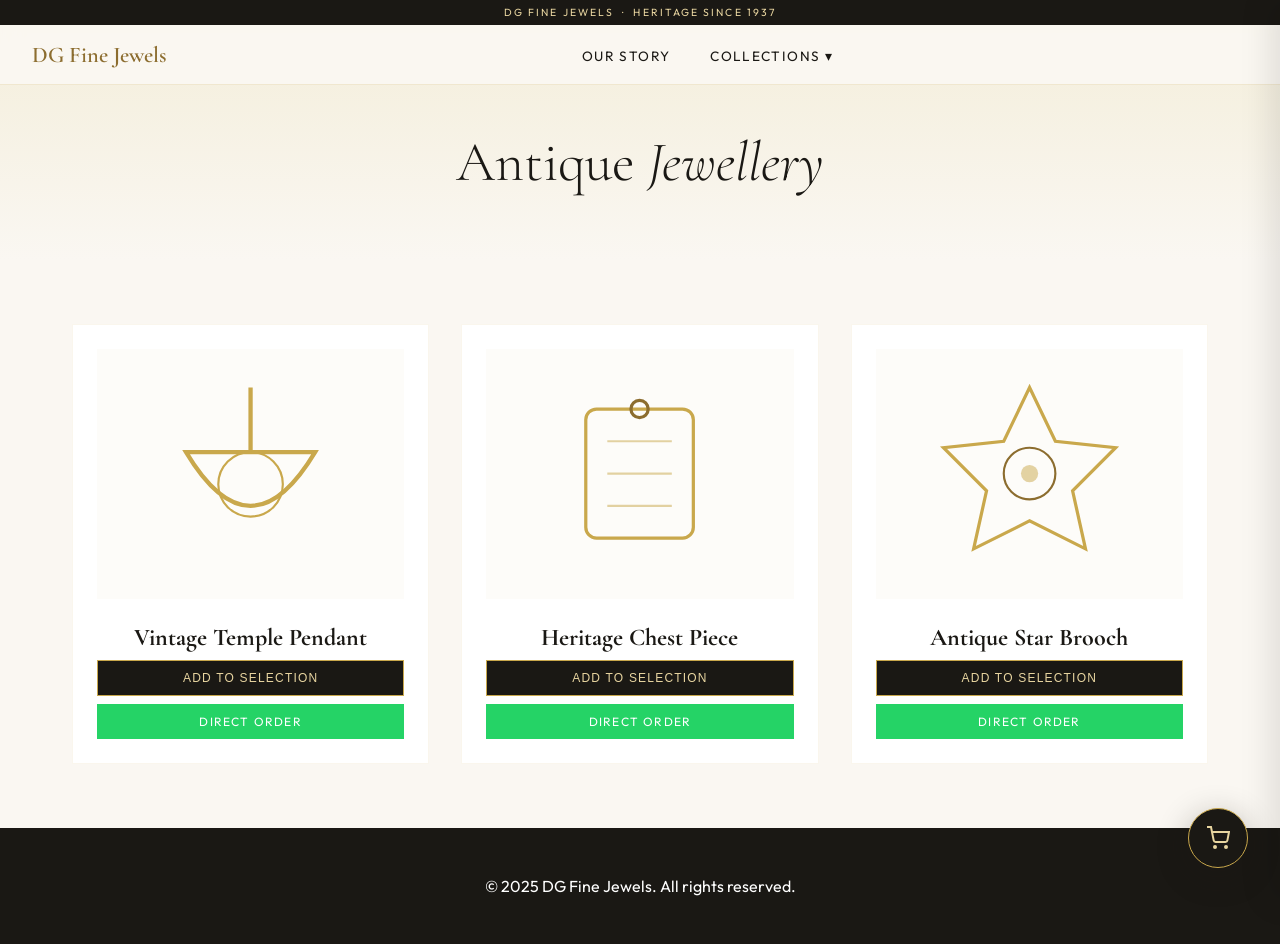
==== antique-jewellery.html @ 2419c7b4 "Initial commit" ====
<!DOCTYPE html>
<html lang="en">
<head>
  <meta charset="UTF-8">
  <meta name="viewport" content="width=device-width, initial-scale=1.0">
  <title>Antique Jewellery Collection - DG Fine Jewels</title>
  <link href="https://fonts.googleapis.com/css2?family=Cormorant+Garamond:ital,wght@0,300;0,400;0,600;1,300;1,400&family=Outfit:wght@300;400;500;600&display=swap" rel="stylesheet">
  <link rel="stylesheet" href="cart.css">
  <style>
    :root { --gold: #C9A84C; --gold-light: #E8D5A0; --gold-dark: #8C6D2F; --ivory: #FAF7F2; --charcoal: #1A1814; --warm-gray: #7A7570; --border-color: rgba(201,168,76,0.2); }
    * { margin: 0; padding: 0; box-sizing: border-box; }
    body { font-family: 'Outfit', sans-serif; background: var(--ivory); color: var(--charcoal); }
    header { position: fixed; top: 0; width: 100%; z-index: 1000; background: rgba(250, 247, 242, 0.95); backdrop-filter: blur(10px); border-bottom: 1px solid var(--border-color); }
    .top-banner { background: var(--charcoal); color: var(--gold-light); font-size: 0.65rem; text-align: center; padding: 6px 0; letter-spacing: 0.2em; text-transform: uppercase; }
    nav { max-width: 1400px; margin: 0 auto; padding: 1rem 2rem; display: flex; align-items: center; justify-content: space-between; }
    .nav-logo-wrap { display: flex; align-items: center; gap: 1rem; text-decoration: none; }
    .nav-logo-name { font-family: 'Cormorant Garamond', serif; font-size: 1.4rem; font-weight: 600; color: var(--gold-dark); }
    .nav-links { display: flex; list-style: none; gap: 2.5rem; align-items: center; }
    .nav-links a { text-decoration: none; color: var(--charcoal); font-size: 0.85rem; letter-spacing: 0.1em; text-transform: uppercase; }
    .dropdown { position: relative; display: inline-block; }
    .dropdown-content { display: none; position: absolute; background: white; min-width: 200px; box-shadow: 0px 8px 16px rgba(0,0,0,0.1); z-index: 1; top: 100%; border-top: 2px solid var(--gold); }
    .dropdown:hover .dropdown-content { display: block; }
    .dropdown-content a { color: var(--charcoal); padding: 12px 16px; text-decoration: none; display: block; font-size: 0.8rem; }
    .nav-actions { display: flex; align-items: center; gap: 1.5rem; }
    .category-hero { padding: 8rem 2rem 4rem; text-align: center; background: linear-gradient(to bottom, #f3edd8 0%, var(--ivory) 100%); }
    .category-hero h1 { font-family: 'Cormorant Garamond', serif; font-size: 3.5rem; font-weight: 300; }
    .collection-container { max-width: 1200px; margin: 0 auto; padding: 4rem 2rem; }
    .product-grid { display: grid; grid-template-columns: repeat(auto-fill, minmax(280px, 1fr)); gap: 2rem; }
    .product-card { background: white; border: 1px solid rgba(201,168,76,0.1); padding: 1.5rem; text-align: center; transition: transform 0.3s, box-shadow 0.3s; }
    .product-card:hover { transform: translateY(-8px); box-shadow: 0 16px 40px rgba(0,0,0,0.06); }
    .product-image { height: 250px; background: #fdfcf9; display: flex; align-items: center; justify-content: center; margin-bottom: 1.5rem; }
    .product-image svg { width: 70%; height: auto; }
    .product-title { font-family: 'Cormorant Garamond', serif; font-size: 1.5rem; margin-bottom: 0.5rem; }
    .product-actions { display: flex; flex-direction: column; gap: 0.5rem; }
    .btn-cart { background: var(--charcoal); color: var(--gold-light); border: 1px solid var(--gold); padding: 10px; cursor: pointer; font-size: 0.75rem; text-transform: uppercase; letter-spacing: 0.1em; transition: 0.3s; }
    .btn-cart:hover { background: var(--gold-dark); color: white; }
    .btn-wa { background: #25D366; color: white; text-decoration: none; padding: 10px; display: flex; align-items: center; justify-content: center; gap: 6px; font-size: 0.75rem; text-transform: uppercase; letter-spacing: 0.1em; }
    footer { background: var(--charcoal); color: white; padding: 3rem 2rem; text-align: center; }
  </style>
</head>
<body>
  <header>
    <div class="top-banner">DG Fine Jewels &nbsp;·&nbsp; Heritage Since 1937</div>
    <nav>
      <a class="nav-logo-wrap" href="index.html">
        <div class="nav-logo-name">DG Fine Jewels</div>
      </a>
      <ul class="nav-links">
        <li><a href="index.html#about">Our Story</a></li>
        <li class="dropdown">
          <a href="#">Collections ▾</a>
          <div class="dropdown-content">
            <a href="earrings.html">Earrings</a>
            <a href="necklaces.html">Necklaces</a>
            <a href="mangalsutras.html">Mangalsutras</a>
            <a href="bracelets.html">Bracelets</a>
            <a href="bangles.html">Bangles</a>
            <a href="antique-jewellery.html">Antique Jewellery</a>
          </div>
        </li>
      </ul>
      <div class="nav-actions"><div id="cart-icon-container"></div></div>
    </nav>
  </header>
  <section class="category-hero">
    <h1>Antique <em>Jewellery</em></h1>
  </section>
  <div class="collection-container">
    <div class="product-grid">

      <div class="product-card">
        <div class="product-image">
          <svg id="aj001-svg" viewBox="0 0 100 100" width="80"><path d="M50 10 L50 40 M20 40 Q50 90 80 40 Z" fill="none" stroke="#C9A84C" stroke-width="2"/><circle cx="50" cy="55" r="15" fill="none" stroke="#C9A84C" stroke-width="1"/></svg>
        </div>
        <h2 class="product-title">Vintage Temple Pendant</h2>
        <div class="product-actions">
          <button class="btn-cart" onclick="jewelleryCart.addItem({id:'AJ001', name:'Vintage Temple Pendant', category:'Antique Jewellery', imageHTML: document.getElementById('aj001-svg').outerHTML})">Add to Selection</button>
          <a href="https://wa.me/919820160597?text=Hi%2C%20I%20am%20interested%20in%20AJ001%20(Vintage%20Temple%20Pendant)." target="_blank" class="btn-wa">Direct Order</a>
        </div>
      </div>

      <div class="product-card">
        <div class="product-image">
          <svg id="aj002-svg" viewBox="0 0 100 100" width="80"><rect x="25" y="20" width="50" height="60" rx="5" fill="none" stroke="#C9A84C" stroke-width="1.5"/><path d="M35 35 L65 35 M35 50 L65 50 M35 65 L65 65" stroke="#C9A84C" stroke-width="1" opacity="0.5"/><circle cx="50" cy="20" r="4" fill="none" stroke="#8C6D2F" stroke-width="1.5"/></svg>
        </div>
        <h2 class="product-title">Heritage Chest Piece</h2>
        <div class="product-actions">
          <button class="btn-cart" onclick="jewelleryCart.addItem({id:'AJ002', name:'Heritage Chest Piece', category:'Antique Jewellery', imageHTML: document.getElementById('aj002-svg').outerHTML})">Add to Selection</button>
          <a href="https://wa.me/919820160597?text=Hi%2C%20I%20am%20interested%20in%20AJ002%20(Heritage%20Chest%20Piece)." target="_blank" class="btn-wa">Direct Order</a>
        </div>
      </div>

      <div class="product-card">
        <div class="product-image">
          <svg id="aj003-svg" viewBox="0 0 100 100" width="80"><polygon points="50,10 62,35 90,38 70,58 76,85 50,72 24,85 30,58 10,38 38,35" fill="none" stroke="#C9A84C" stroke-width="1.5"/><circle cx="50" cy="50" r="12" fill="none" stroke="#8C6D2F" stroke-width="1"/><circle cx="50" cy="50" r="4" fill="#C9A84C" opacity="0.5"/></svg>
        </div>
        <h2 class="product-title">Antique Star Brooch</h2>
        <div class="product-actions">
          <button class="btn-cart" onclick="jewelleryCart.addItem({id:'AJ003', name:'Antique Star Brooch', category:'Antique Jewellery', imageHTML: document.getElementById('aj003-svg').outerHTML})">Add to Selection</button>
          <a href="https://wa.me/919820160597?text=Hi%2C%20I%20am%20interested%20in%20AJ003%20(Antique%20Star%20Brooch)." target="_blank" class="btn-wa">Direct Order</a>
        </div>
      </div>

    </div>
  </div>
  <footer><p>© 2025 DG Fine Jewels. All rights reserved.</p></footer>
  <script src="cart.js"></script>
</body>
</html>
---- cart.css ----
/* Cart System Styles */
:root {
    --gold: #C9A84C;
    --gold-light: #E8D5A0;
    --gold-dark: #8C6D2F;
    --ivory: #FAF7F2;
    --charcoal: #1A1814;
    --warm-gray: #7A7570;
}

/* Floating Cart Button */
.floating-cart-btn {
    position: fixed;
    bottom: 2rem;
    right: 2rem;
    width: 60px;
    height: 60px;
    border-radius: 50%;
    background: var(--charcoal);
    color: var(--gold-light);
    border: 1px solid var(--gold);
    display: flex;
    align-items: center;
    justify-content: center;
    cursor: pointer;
    z-index: 1000;
    box-shadow: 0 8px 32px rgba(26, 24, 20, 0.3);
    transition: all 0.3s cubic-bezier(0.175, 0.885, 0.32, 1.275);
}

.floating-cart-btn:hover {
    transform: scale(1.1);
    background: var(--gold-dark);
    color: white;
}

.cart-badge {
    position: absolute;
    top: -5px;
    right: -5px;
    background: var(--gold);
    color: white;
    font-size: 0.7rem;
    font-weight: bold;
    width: 22px;
    height: 22px;
    border-radius: 50%;
    display: flex;
    align-items: center;
    justify-content: center;
    border: 2px solid var(--charcoal);
}

/* Sidebar */
.cart-sidebar {
    position: fixed;
    top: 0;
    right: -400px;
    width: 400px;
    max-width: 90vw;
    height: 100vh;
    background: var(--ivory);
    z-index: 1002;
    box-shadow: -10px 0 30px rgba(0,0,0,0.1);
    transition: right 0.4s cubic-bezier(0.075, 0.82, 0.165, 1);
    display: flex;
    flex-direction: column;
}

.cart-sidebar.active {
    right: 0;
}

.cart-overlay {
    position: fixed;
    top: 0;
    left: 0;
    width: 100vw;
    height: 100vh;
    background: rgba(0,0,0,0.3);
    backdrop-filter: blur(4px);
    z-index: 1001;
    display: none;
    transition: opacity 0.3s;
}

.cart-overlay.active {
    display: block;
}

/* Header */
.cart-header {
    padding: 2rem;
    border-bottom: 1px solid rgba(201, 168, 76, 0.2);
    display: flex;
    justify-content: space-between;
    align-items: center;
}

.cart-header h3 {
    font-family: 'Cormorant Garamond', serif;
    font-size: 1.8rem;
    font-weight: 300;
    color: var(--charcoal);
}

.close-cart {
    background: none;
    border: none;
    font-size: 2rem;
    color: var(--warm-gray);
    cursor: pointer;
    transition: color 0.2s;
}

.close-cart:hover {
    color: var(--gold-dark);
}

/* Items List */
.cart-items {
    flex: 1;
    overflow-y: auto;
    padding: 1.5rem;
}

.cart-item {
    display: flex;
    gap: 1rem;
    padding: 1rem 0;
    border-bottom: 1px solid rgba(201, 168, 76, 0.1);
    position: relative;
}

.cart-item-img {
    width: 80px;
    height: 80px;
    background: linear-gradient(135deg, #F3EDD8, #E8D5A0);
    display: flex;
    align-items: center;
    justify-content: center;
    border-radius: 4px;
}

.cart-item-info {
    flex: 1;
}

.cart-item-info h4 {
    font-family: 'Cormorant Garamond', serif;
    font-size: 1.1rem;
    margin-bottom: 0.2rem;
    color: var(--charcoal);
}

.cart-item-info p {
    font-size: 0.75rem;
    color: var(--warm-gray);
    margin-bottom: 0.8rem;
}

.cart-item-qty {
    display: flex;
    align-items: center;
    gap: 0.8rem;
}

.cart-item-qty button {
    width: 24px;
    height: 24px;
    border: 1px solid var(--gold-light);
    background: white;
    border-radius: 4px;
    cursor: pointer;
    display: flex;
    align-items: center;
    justify-content: center;
}

.remove-item {
    position: absolute;
    top: 1rem;
    right: 0;
    background: none;
    border: none;
    color: #cc0000;
    font-size: 1.2rem;
    cursor: pointer;
    opacity: 0.5;
}

.remove-item:hover {
    opacity: 1;
}

/* Footer & Buttons */
.cart-footer {
    padding: 2rem;
    background: white;
    border-top: 1px solid rgba(201, 168, 76, 0.2);
}

.checkout-btn {
    width: 100%;
    padding: 1rem;
    background: #25D366;
    color: white;
    border: none;
    border-radius: 6px;
    font-family: 'Jost', sans-serif;
    font-weight: 500;
    text-transform: uppercase;
    letter-spacing: 0.1em;
    cursor: pointer;
    display: flex;
    align-items: center;
    justify-content: center;
    gap: 0.8rem;
    transition: background 0.3s;
    margin-bottom: 1rem;
}

.checkout-btn:hover {
    background: #1ebe5d;
}

.cart-note {
    font-size: 0.7rem;
    color: var(--warm-gray);
    text-align: center;
    line-height: 1.4;
}

.empty-cart-msg {
    text-align: center;
    margin-top: 4rem;
    color: var(--warm-gray);
    font-size: 0.9rem;
    line-height: 1.6;
}
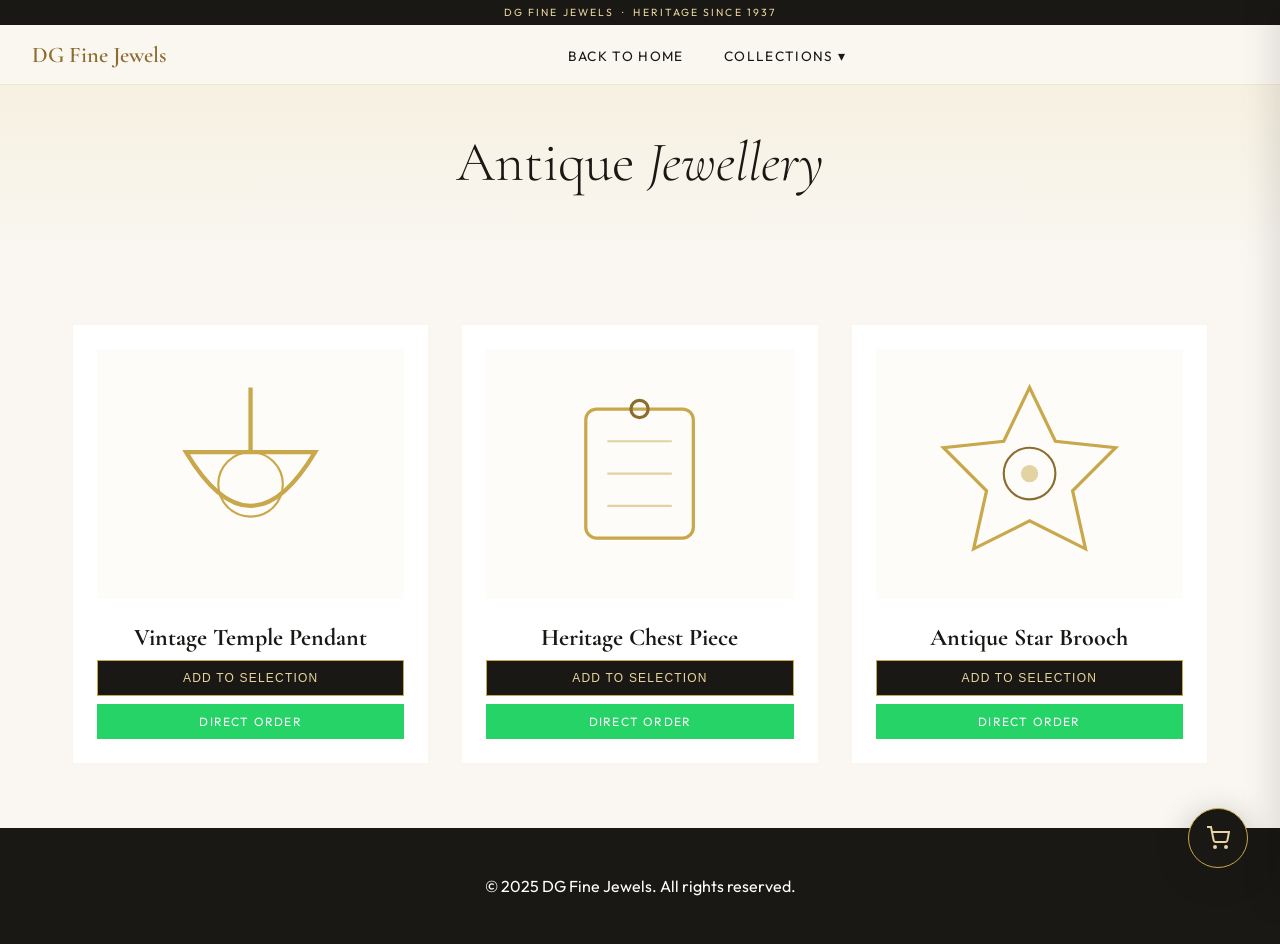
==== commit ebcc8aac: "new images for bg and some design changes" ====
--- a/antique-jewellery.html
+++ b/antique-jewellery.html
@@ -46,7 +46,7 @@
         <div class="nav-logo-name">DG Fine Jewels</div>
       </a>
       <ul class="nav-links">
-        <li><a href="index.html#about">Our Story</a></li>
+        <li><a href="index.html">Back to Home</a></li>
         <li class="dropdown">
           <a href="#">Collections ▾</a>
           <div class="dropdown-content">
